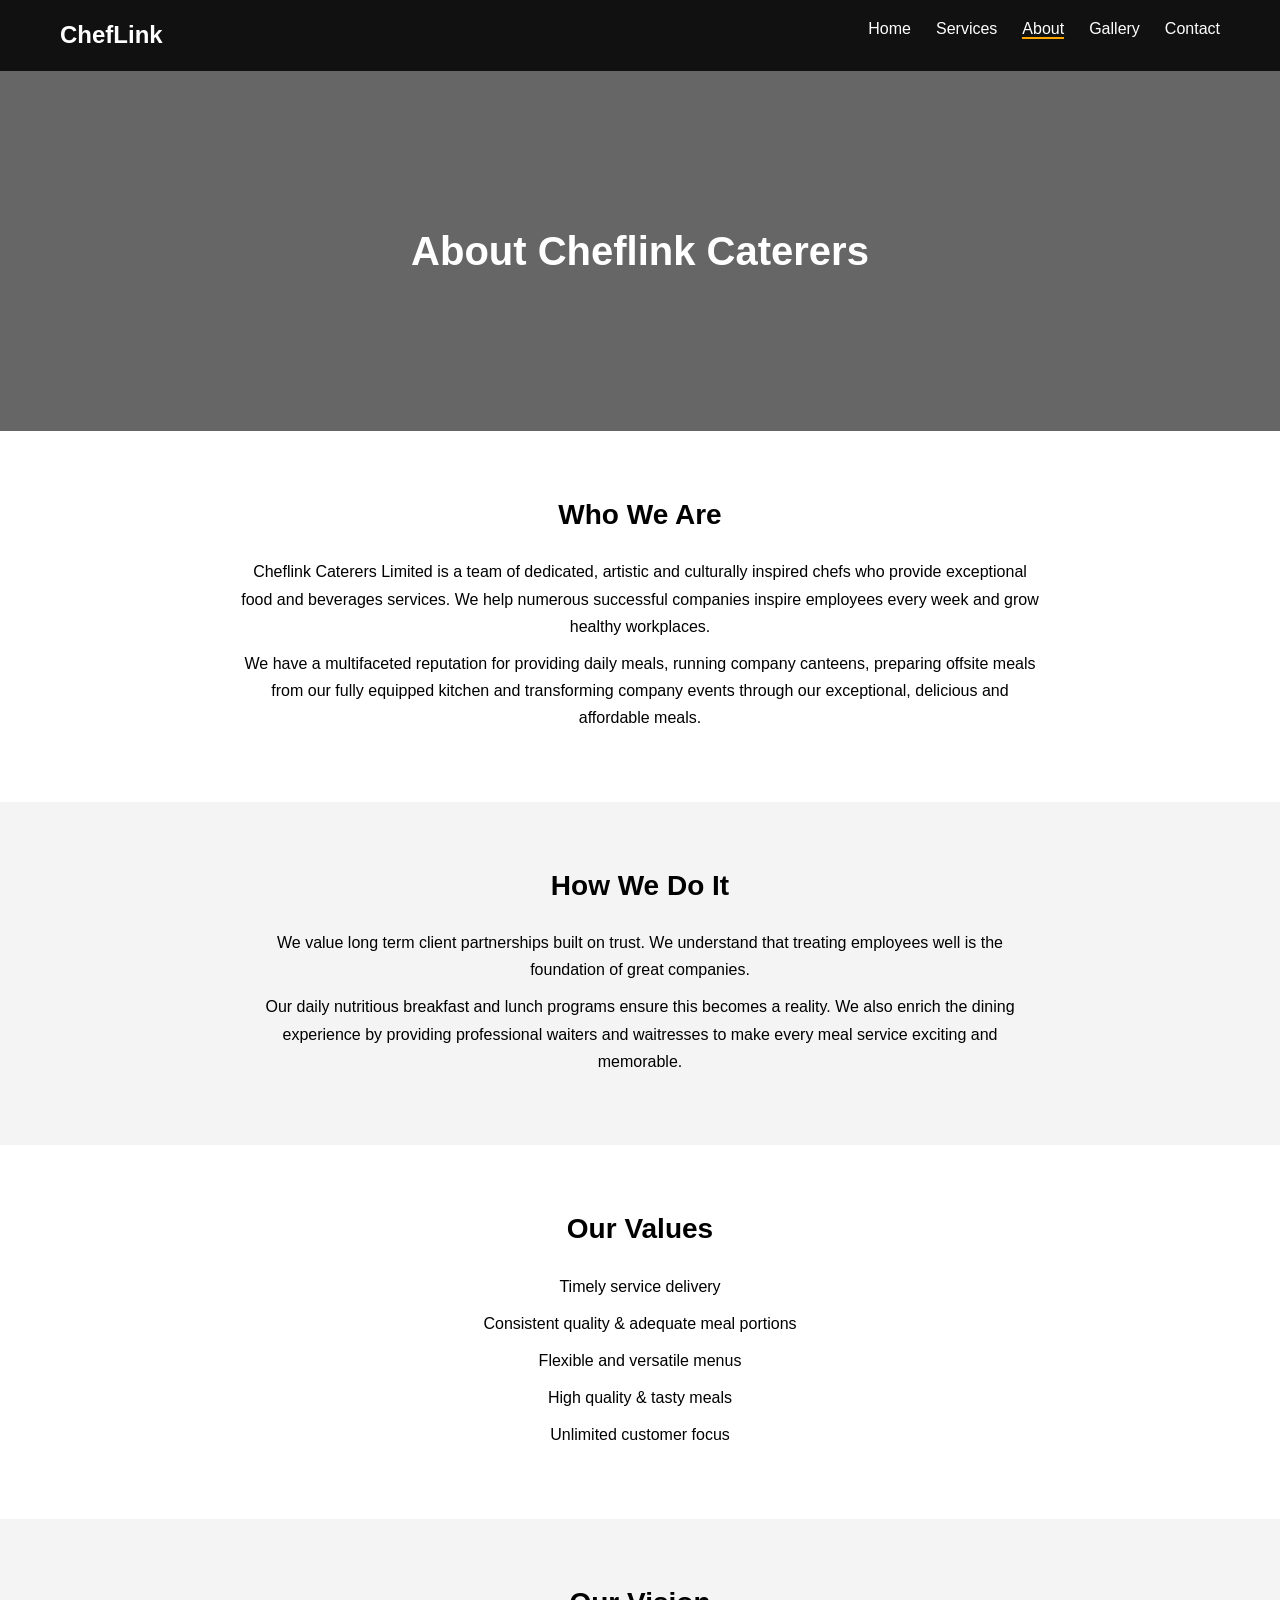
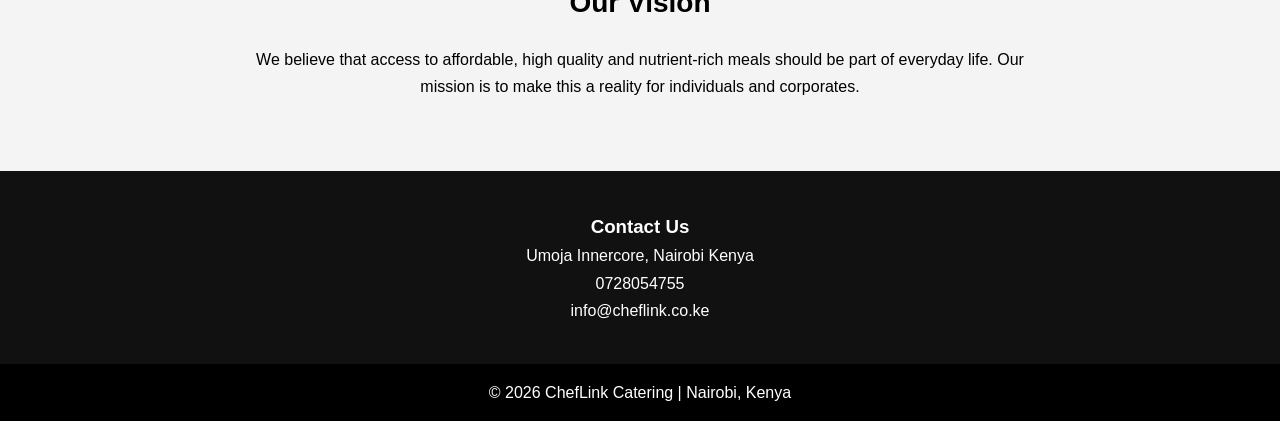
==== about.html @ dead9a19 "services site" ====
<!DOCTYPE html>
<html lang="en">
<head>
  <meta charset="UTF-8">
  <meta name="viewport" content="width=device-width, initial-scale=1.0">
  <title>About Cheflink Caterers</title>
  <link rel="stylesheet" href="about.css">
</head>
<body>

<!-- NAVBAR -->
<header>
  <nav class="navbar">
    <h1 class="logo">ChefLink</h1>
    <ul class="nav-links">
      <li><a href="index.html">Home</a></li>
      <li><a href="#">Services</a></li>
      <li><a href="about.html" class="active">About</a></li>
      <li><a href="#">Gallery</a></li>
      <li><a href="#">Contact</a></li>
    </ul>
  </nav>
</header>

<!-- HERO -->
<section class="hero">
  <div class="overlay">
    <h1>About Cheflink Caterers</h1>
  </div>
</section>

<!-- WHO WE ARE -->
<section class="section">
  <h2>Who We Are</h2>
  <p>
    Cheflink Caterers Limited is a team of dedicated, artistic and culturally inspired chefs who provide 
    exceptional food and beverages services. We help numerous successful companies inspire employees 
    every week and grow healthy workplaces.
  </p>

  <p>
    We have a multifaceted reputation for providing daily meals, running company canteens, preparing 
    offsite meals from our fully equipped kitchen and transforming company events through our 
    exceptional, delicious and affordable meals.
  </p>
</section>

<!-- HOW WE DO IT -->
<section class="section grey">
  <h2>How We Do It</h2>
  <p>
    We value long term client partnerships built on trust. We understand that treating employees well 
    is the foundation of great companies.
  </p>

  <p>
    Our daily nutritious breakfast and lunch programs ensure this becomes a reality. We also enrich 
    the dining experience by providing professional waiters and waitresses to make every meal service 
    exciting and memorable.
  </p>
</section>

<!-- VALUES -->
<section class="section">
  <h2>Our Values</h2>
  <ul class="values">
    <li>Timely service delivery</li>
    <li>Consistent quality & adequate meal portions</li>
    <li>Flexible and versatile menus</li>
    <li>High quality & tasty meals</li>
    <li>Unlimited customer focus</li>
  </ul>
</section>

<!-- VISION -->
<section class="section grey">
  <h2>Our Vision</h2>
  <p>
    We believe that access to affordable, high quality and nutrient-rich meals should be part of everyday life.
    Our mission is to make this a reality for individuals and corporates.
  </p>
</section>

<!-- CONTACT STRIP -->
<section class="contact-strip">
  <h3>Contact Us</h3>
  <p>Umoja Innercore, Nairobi Kenya</p>
  <p>0728054755</p>
  <p>info@cheflink.co.ke</p>
</section>

<!-- FOOTER -->
<footer>
  <p>© 2026 ChefLink Catering | Nairobi, Kenya</p>
</footer>

</body>
</html>
---- about.css ----
* {
  margin: 0;
  padding: 0;
  box-sizing: border-box;
  font-family: Arial, sans-serif;
}

body {
  line-height: 1.7;
}

/* NAVBAR */
.navbar {
  display: flex;
  justify-content: space-between;
  padding: 15px 60px;
  background: #111;
  color: white;
}

.nav-links {
  display: flex;
  list-style: none;
}

.nav-links li {
  margin-left: 25px;
}

.nav-links a {
  color: white;
  text-decoration: none;
}

.nav-links .active {
  border-bottom: 2px solid orange;
}

/* HERO */
.hero {
  height: 40vh;
  background: url("https://via.placeholder.com/1500") center/cover no-repeat;
  position: relative;
}

.overlay {
  background: rgba(0,0,0,0.6);
  height: 100%;
  display: flex;
  justify-content: center;
  align-items: center;
}

.overlay h1 {
  color: white;
  font-size: 40px;
}

/* SECTIONS */
.section {
  padding: 60px 80px;
  text-align: center;
}

.section h2 {
  margin-bottom: 20px;
  font-size: 28px;
}

.section p {
  max-width: 800px;
  margin: 10px auto;
}

.grey {
  background: #f4f4f4;
}

/* VALUES */
.values {
  list-style: none;
}

.values li {
  margin: 10px 0;
}

/* CONTACT STRIP */
.contact-strip {
  background: #111;
  color: white;
  text-align: center;
  padding: 40px;
}

/* FOOTER */
footer {
  background: black;
  color: white;
  text-align: center;
  padding: 15px;
}
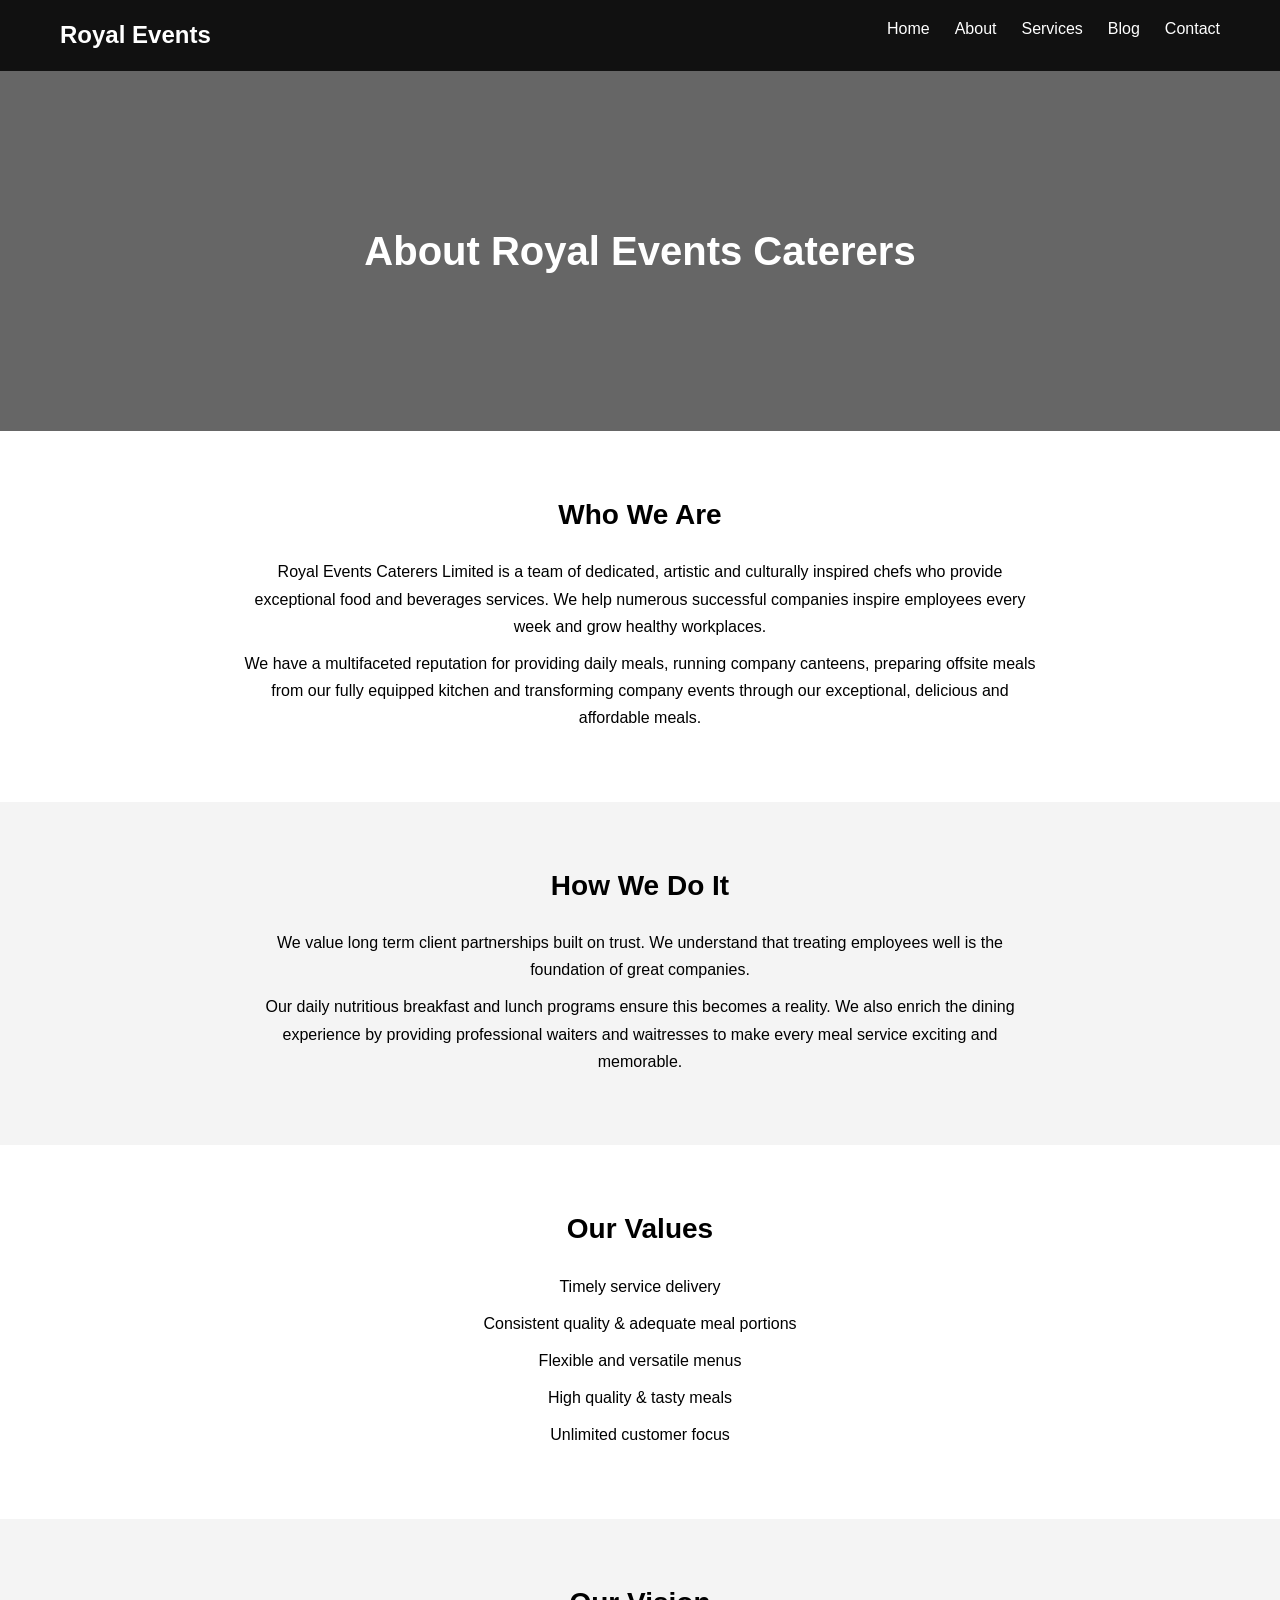
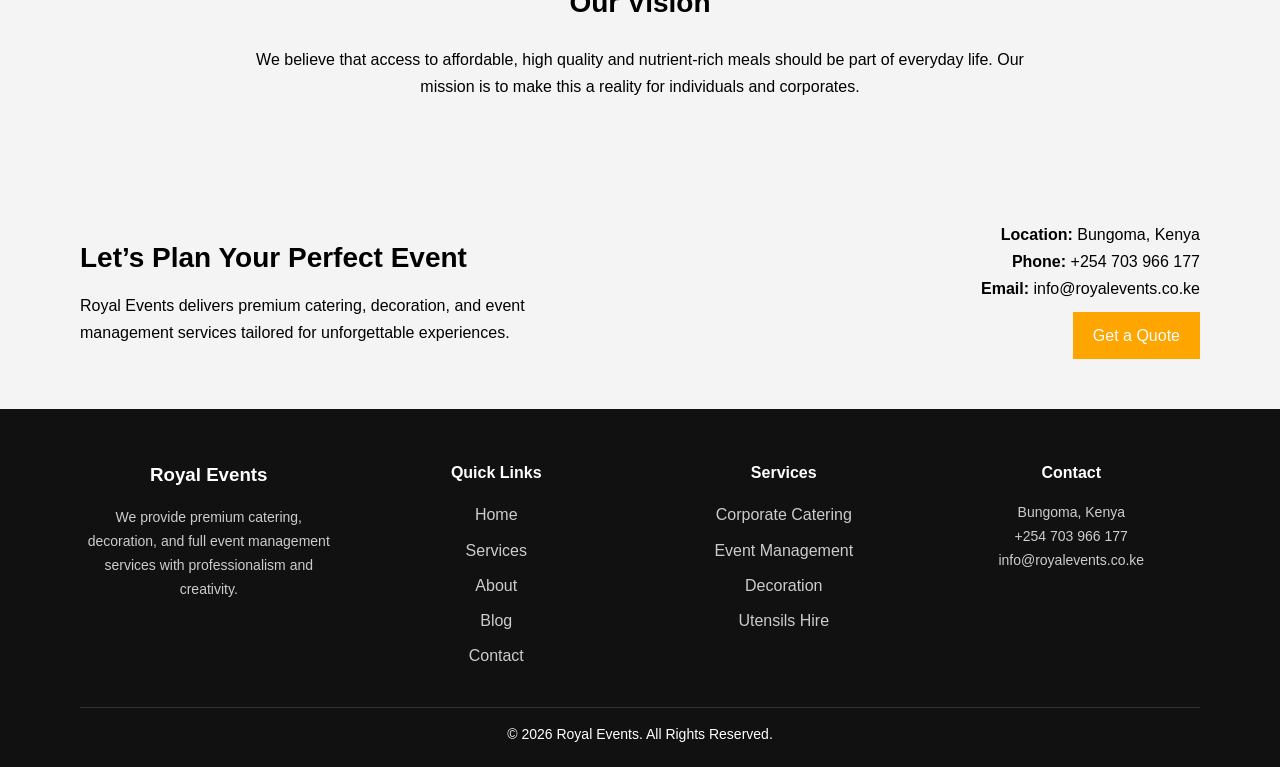
==== commit 4f04863f: "contact web page completion" ====
--- a/about.html
+++ b/about.html
@@ -3,21 +3,22 @@
 <head>
   <meta charset="UTF-8">
   <meta name="viewport" content="width=device-width, initial-scale=1.0">
-  <title>About Cheflink Caterers</title>
+  <title>About Royal Events Caterers</title>
   <link rel="stylesheet" href="about.css">
+  <link rel="stylesheet" href="footer.css">
 </head>
 <body>
 
 <!-- NAVBAR -->
 <header>
   <nav class="navbar">
-    <h1 class="logo">ChefLink</h1>
+    <h1 class="logo">Royal Events</h1>
     <ul class="nav-links">
       <li><a href="index.html">Home</a></li>
-      <li><a href="#">Services</a></li>
-      <li><a href="about.html" class="active">About</a></li>
-      <li><a href="#">Gallery</a></li>
-      <li><a href="#">Contact</a></li>
+      <li><a href="about.html">About</a></li>      
+      <li><a href="services.html">Services</a></li>
+      <li><a href="blog.html">Blog</a></li>
+      <li><a href="contact.html">Contact</a></li>
     </ul>
   </nav>
 </header>
@@ -25,7 +26,7 @@
 <!-- HERO -->
 <section class="hero">
   <div class="overlay">
-    <h1>About Cheflink Caterers</h1>
+    <h1>About Royal Events Caterers</h1>
   </div>
 </section>
 
@@ -33,7 +34,7 @@
 <section class="section">
   <h2>Who We Are</h2>
   <p>
-    Cheflink Caterers Limited is a team of dedicated, artistic and culturally inspired chefs who provide 
+    Royal Events Caterers Limited is a team of dedicated, artistic and culturally inspired chefs who provide 
     exceptional food and beverages services. We help numerous successful companies inspire employees 
     every week and grow healthy workplaces.
   </p>
@@ -81,18 +82,67 @@
   </p>
 </section>
 
-<!-- CONTACT STRIP -->
-<section class="contact-strip">
-  <h3>Contact Us</h3>
-  <p>Umoja Innercore, Nairobi Kenya</p>
-  <p>0728054755</p>
-  <p>info@cheflink.co.ke</p>
+<!-- CTA SECTION -->
+<section class="footer-cta">
+  <div class="cta-container">
+
+    <div class="cta-text">
+      <h2>Let’s Plan Your Perfect Event</h2>
+      <p>Royal Events delivers premium catering, decoration, and event management services tailored for unforgettable experiences.</p>
+    </div>
+
+    <div class="cta-info">
+      <p><strong>Location:</strong> Bungoma, Kenya</p>
+      <p><strong>Phone:</strong> +254 703 966 177</p>
+      <p><strong>Email:</strong> info@royalevents.co.ke</p>
+      <a href="contact.html" class="cta-btn">Get a Quote</a>
+    </div>
+
+  </div>
 </section>
 
-<!-- FOOTER -->
-<footer>
-  <p>© 2026 ChefLink Catering | Nairobi, Kenya</p>
+<!-- FOOTER SECTION -->
+<footer class="footer">
+  <div class="footer-container">
+
+    <div class="footer-box">
+      <h3>Royal Events</h3>
+      <p>We provide premium catering, decoration, and full event management services with professionalism and creativity.</p>
+    </div>
+
+    <div class="footer-box">
+      <h4>Quick Links</h4>
+      <ul>
+        <li><a href="index.html">Home</a></li>
+        <li><a href="services.html">Services</a></li>
+        <li><a href="about.html">About</a></li>
+        <li><a href="blog.html">Blog</a></li>
+        <li><a href="contact.html">Contact</a></li>
+      </ul>
+    </div>
+
+    <div class="footer-box">
+      <h4>Services</h4>
+      <ul>
+        <li><a href="services.html#corporate">Corporate Catering</a></li>
+        <li><a href="services.html#events">Event Management</a></li>
+        <li><a href="services.html#decor">Decoration</a></li>
+        <li><a href="services.html#utensils">Utensils Hire</a></li>
+      </ul>
+    </div>
+
+    <div class="footer-box">
+      <h4>Contact</h4>
+      <p>Bungoma, Kenya</p>
+      <p>+254 703 966 177</p>
+      <p>info@royalevents.co.ke</p>
+    </div>
+
+  </div>
+
+  <div class="footer-bottom">
+    <p>© 2026 Royal Events. All Rights Reserved.</p>
+  </div>
 </footer>
-
 </body>
 </html>
--- a/footer.css
+++ b/footer.css
@@ -0,0 +1,101 @@
+/* ===== CTA SECTION ===== */
+.footer-cta {
+  background: #f4f4f4;
+  padding: 50px 80px;
+}
+
+.cta-container {
+  display: flex;
+  justify-content: space-between;
+  align-items: center;
+  flex-wrap: wrap;
+}
+
+.cta-text {
+  max-width: 500px;
+}
+
+.cta-text h2 {
+  font-size: 28px;
+  margin-bottom: 10px;
+}
+
+.cta-info {
+  text-align: right;
+}
+
+.cta-btn {
+  display: inline-block;
+  margin-top: 10px;
+  padding: 10px 20px;
+  background: orange;
+  color: white;
+  text-decoration: none;
+}
+
+/* ===== FOOTER ===== */
+.footer {
+  background: #111;
+  color: white;
+  padding: 50px 80px 20px;
+}
+
+.footer-container {
+  display: grid;
+  grid-template-columns: repeat(4, 1fr);
+  gap: 30px;
+}
+
+.footer-box h3,
+.footer-box h4 {
+  margin-bottom: 15px;
+}
+
+.footer-box p {
+  font-size: 14px;
+  color: #ccc;
+}
+
+.footer-box ul {
+  list-style: none;
+}
+
+.footer-box ul li {
+  margin: 8px 0;
+}
+
+.footer-box ul li a {
+  color: #ccc;
+  text-decoration: none;
+}
+
+.footer-bottom {
+  text-align: center;
+  margin-top: 30px;
+  border-top: 1px solid #333;
+  padding-top: 15px;
+  font-size: 14px;
+}
+
+/* ===== RESPONSIVE ===== */
+@media (max-width: 900px) {
+  .cta-container {
+    flex-direction: column;
+    text-align: center;
+  }
+
+  .cta-info {
+    text-align: center;
+    margin-top: 20px;
+  }
+
+  .footer-container {
+    grid-template-columns: 1fr 1fr;
+  }
+}
+
+@media (max-width: 500px) {
+  .footer-container {
+    grid-template-columns: 1fr;
+  }
+}
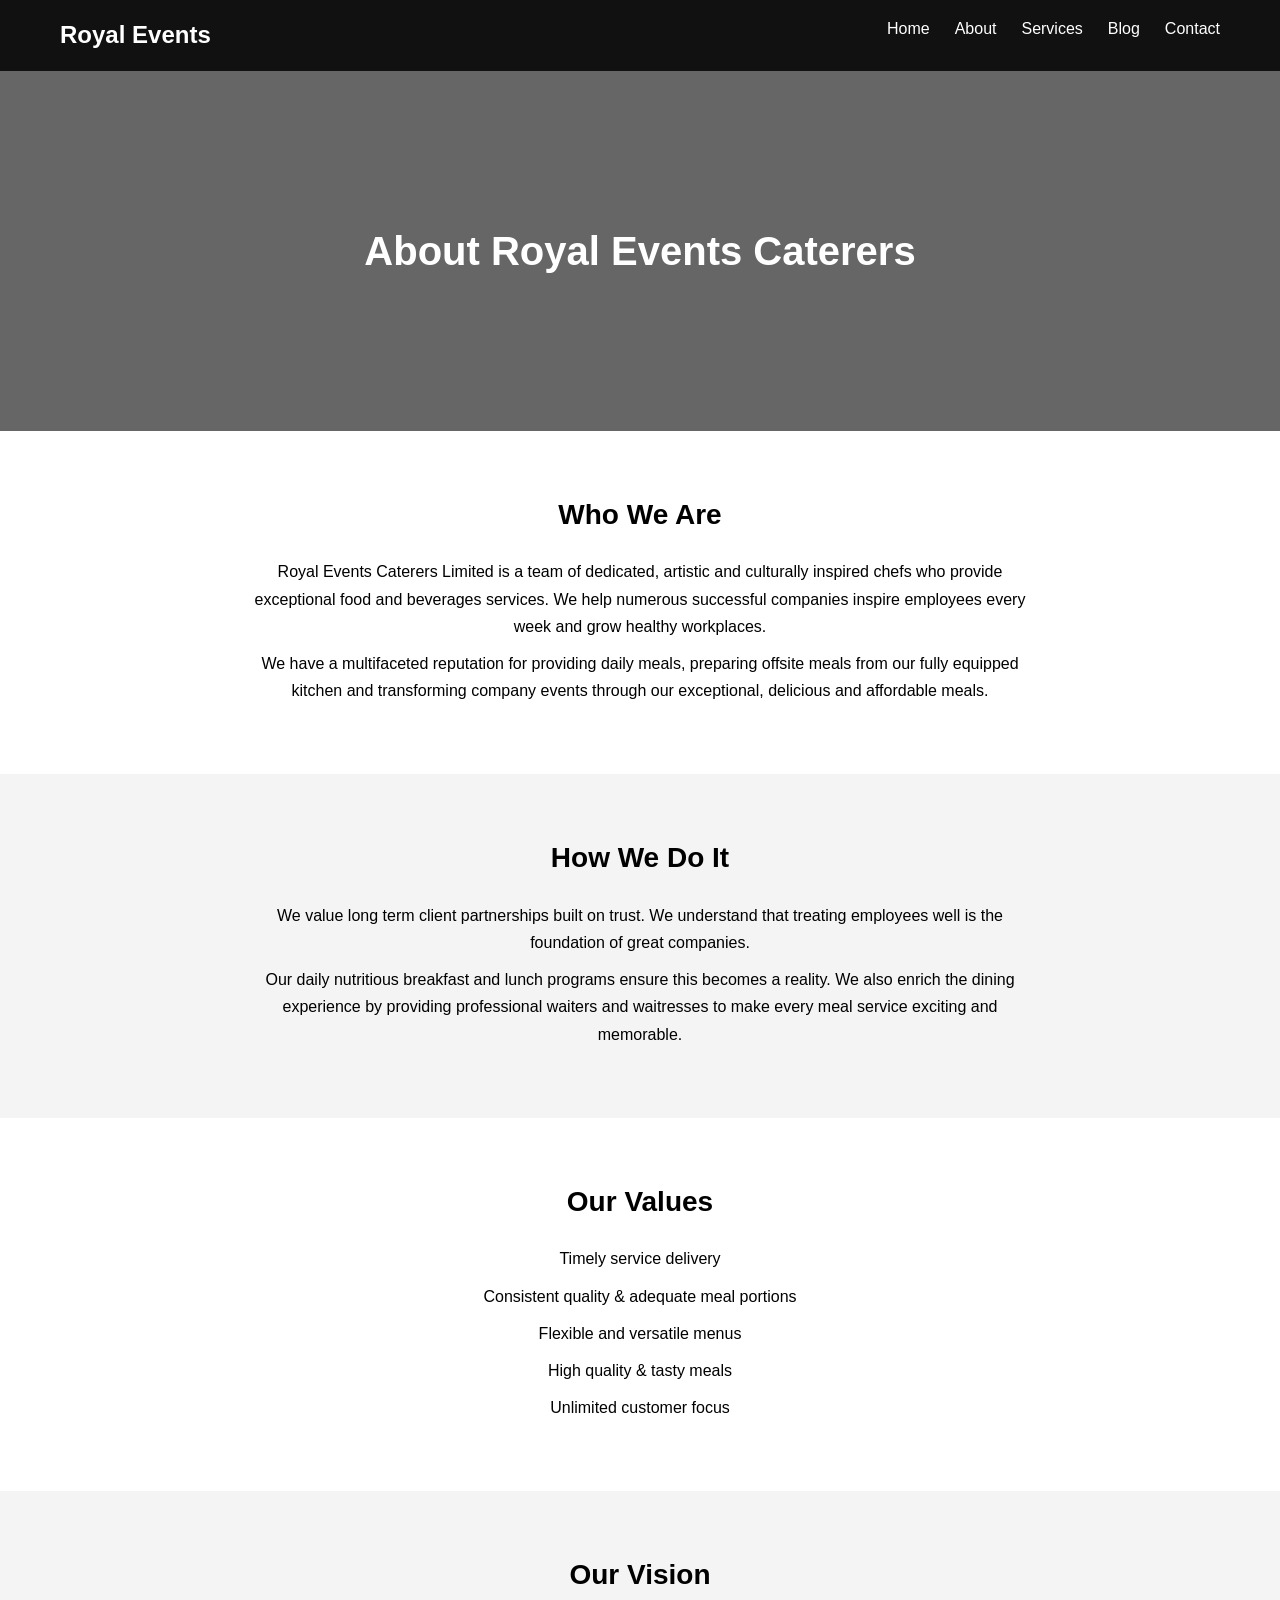
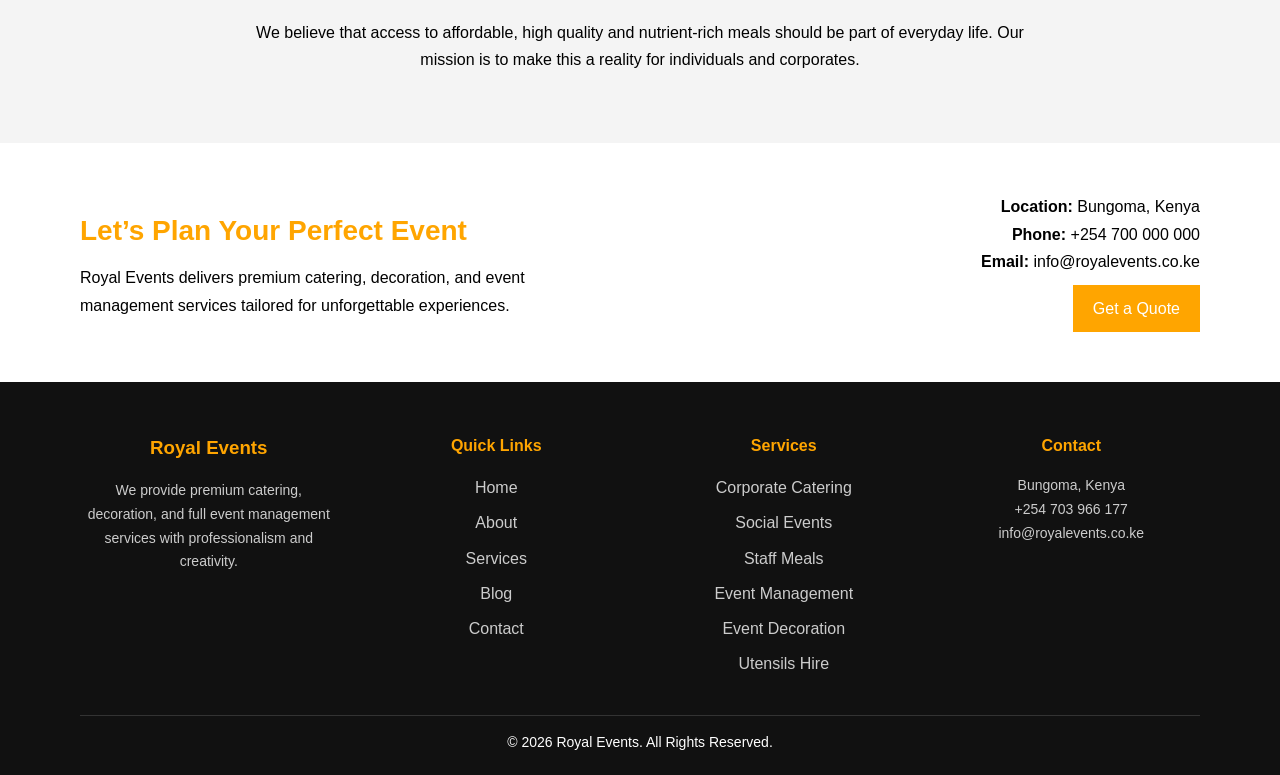
==== commit 8387b2ae: "hero styling finalisation" ====
--- a/about.html
+++ b/about.html
@@ -40,7 +40,7 @@
   </p>
 
   <p>
-    We have a multifaceted reputation for providing daily meals, running company canteens, preparing 
+    We have a multifaceted reputation for providing daily meals, preparing 
     offsite meals from our fully equipped kitchen and transforming company events through our 
     exceptional, delicious and affordable meals.
   </p>
@@ -93,7 +93,7 @@
 
     <div class="cta-info">
       <p><strong>Location:</strong> Bungoma, Kenya</p>
-      <p><strong>Phone:</strong> +254 703 966 177</p>
+      <p><strong>Phone:</strong> +254 700 000 000</p>
       <p><strong>Email:</strong> info@royalevents.co.ke</p>
       <a href="contact.html" class="cta-btn">Get a Quote</a>
     </div>
@@ -114,8 +114,8 @@
       <h4>Quick Links</h4>
       <ul>
         <li><a href="index.html">Home</a></li>
+        <li><a href="about.html">About</a></li>
         <li><a href="services.html">Services</a></li>
-        <li><a href="about.html">About</a></li>
         <li><a href="blog.html">Blog</a></li>
         <li><a href="contact.html">Contact</a></li>
       </ul>
@@ -124,10 +124,12 @@
     <div class="footer-box">
       <h4>Services</h4>
       <ul>
-        <li><a href="services.html#corporate">Corporate Catering</a></li>
-        <li><a href="services.html#events">Event Management</a></li>
-        <li><a href="services.html#decor">Decoration</a></li>
-        <li><a href="services.html#utensils">Utensils Hire</a></li>
+        <li><a href="corporatecatering.html">Corporate Catering</a></li>
+        <li><a href="socialevents.html">Social Events</a></li>
+        <li><a href="staffmeals.html">Staff Meals</a></li>
+        <li><a href="eventmanagement.html">Event Management</a></li>
+        <li><a href="eventdecoration.html">Event Decoration</a></li>
+        <li><a href="utensilsforhire.html">Utensils Hire</a></li>
       </ul>
     </div>
 
--- a/about.css
+++ b/about.css
@@ -39,7 +39,7 @@
 /* HERO */
 .hero {
   height: 40vh;
-  background: url("https://via.placeholder.com/1500") center/cover no-repeat;
+  background: url("https://images.unsplash.com/photo-1623475173140-ad2f0369ca92?q=80&w=1024&auto=format&fit=crop&ixlib=rb-4.1.0&ixid=M3wxMjA3fDB8MHxwaG90by1wYWdlfHx8fGVufDB8fHx8fA%3D%3D") center/cover no-repeat;
   position: relative;
 }
 
--- a/footer.css
+++ b/footer.css
@@ -1,6 +1,7 @@
 /* ===== CTA SECTION ===== */
 .footer-cta {
   background: #f4f4f4;
+  background: url("https://images.unsplash.com/photo-1750277117782-ff1b920db64e?q=80&w=2012&auto=format&fit=crop&ixlib=rb-4.1.0&ixid=M3wxMjA3fDB8MHxwaG90by1wYWdlfHx8fGVufDB8fHx8fA%3D%3D") center/cover no-repeat;
   padding: 50px 80px;
 }
 
@@ -18,6 +19,7 @@
 .cta-text h2 {
   font-size: 28px;
   margin-bottom: 10px;
+  color: orange;
 }
 
 .cta-info {
@@ -49,6 +51,7 @@
 .footer-box h3,
 .footer-box h4 {
   margin-bottom: 15px;
+  color:orange
 }
 
 .footer-box p {
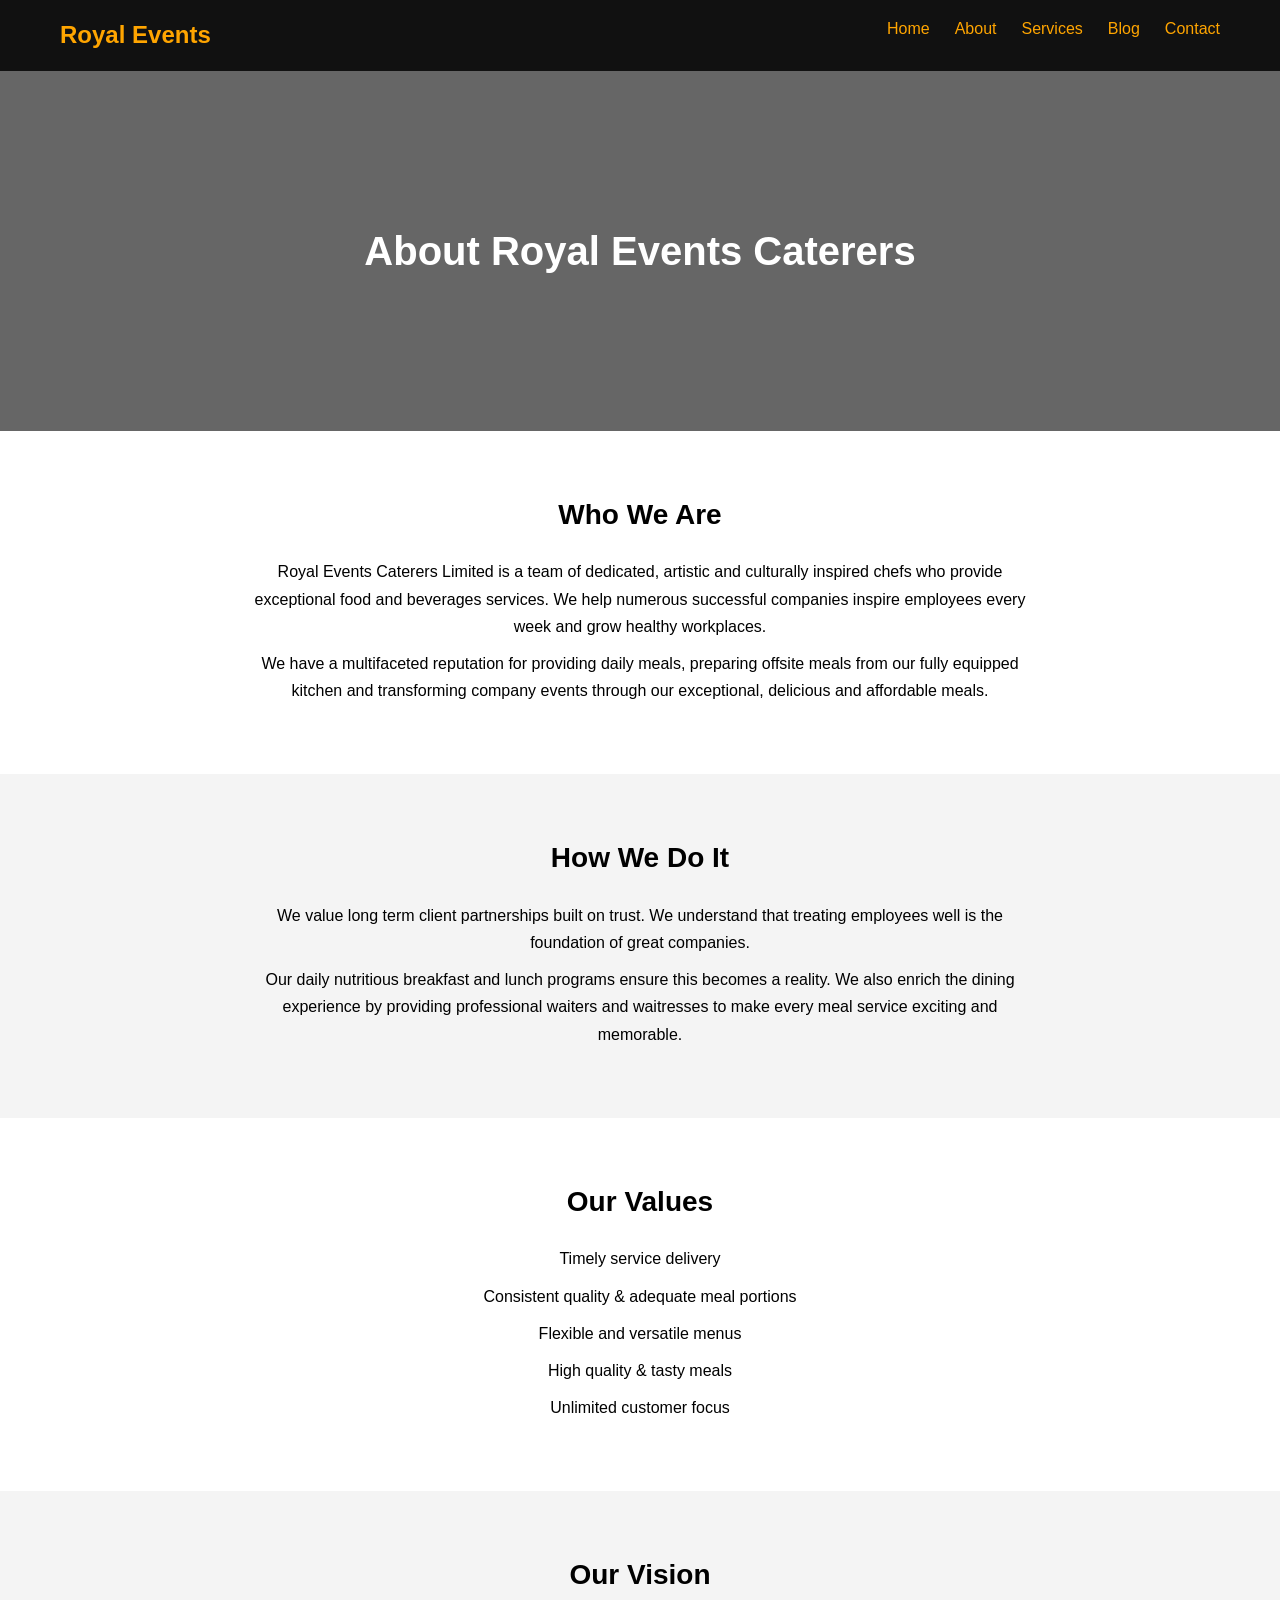
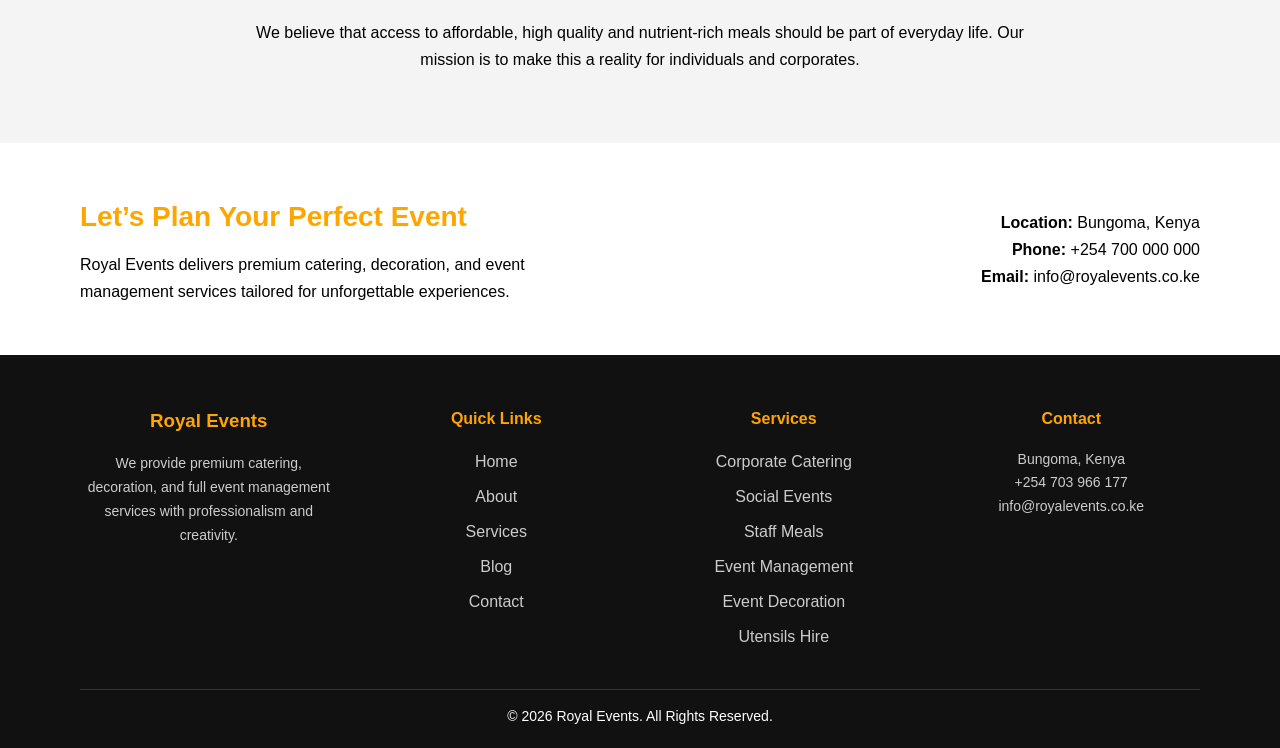
==== commit 5c8e0880: "creating links in the services" ====
--- a/about.html
+++ b/about.html
@@ -95,7 +95,6 @@
       <p><strong>Location:</strong> Bungoma, Kenya</p>
       <p><strong>Phone:</strong> +254 700 000 000</p>
       <p><strong>Email:</strong> info@royalevents.co.ke</p>
-      <a href="contact.html" class="cta-btn">Get a Quote</a>
     </div>
 
   </div>
--- a/about.css
+++ b/about.css
@@ -15,7 +15,7 @@
   justify-content: space-between;
   padding: 15px 60px;
   background: #111;
-  color: white;
+  color: orange;
 }
 
 .nav-links {
@@ -28,7 +28,7 @@
 }
 
 .nav-links a {
-  color: white;
+  color: orange;
   text-decoration: none;
 }
 
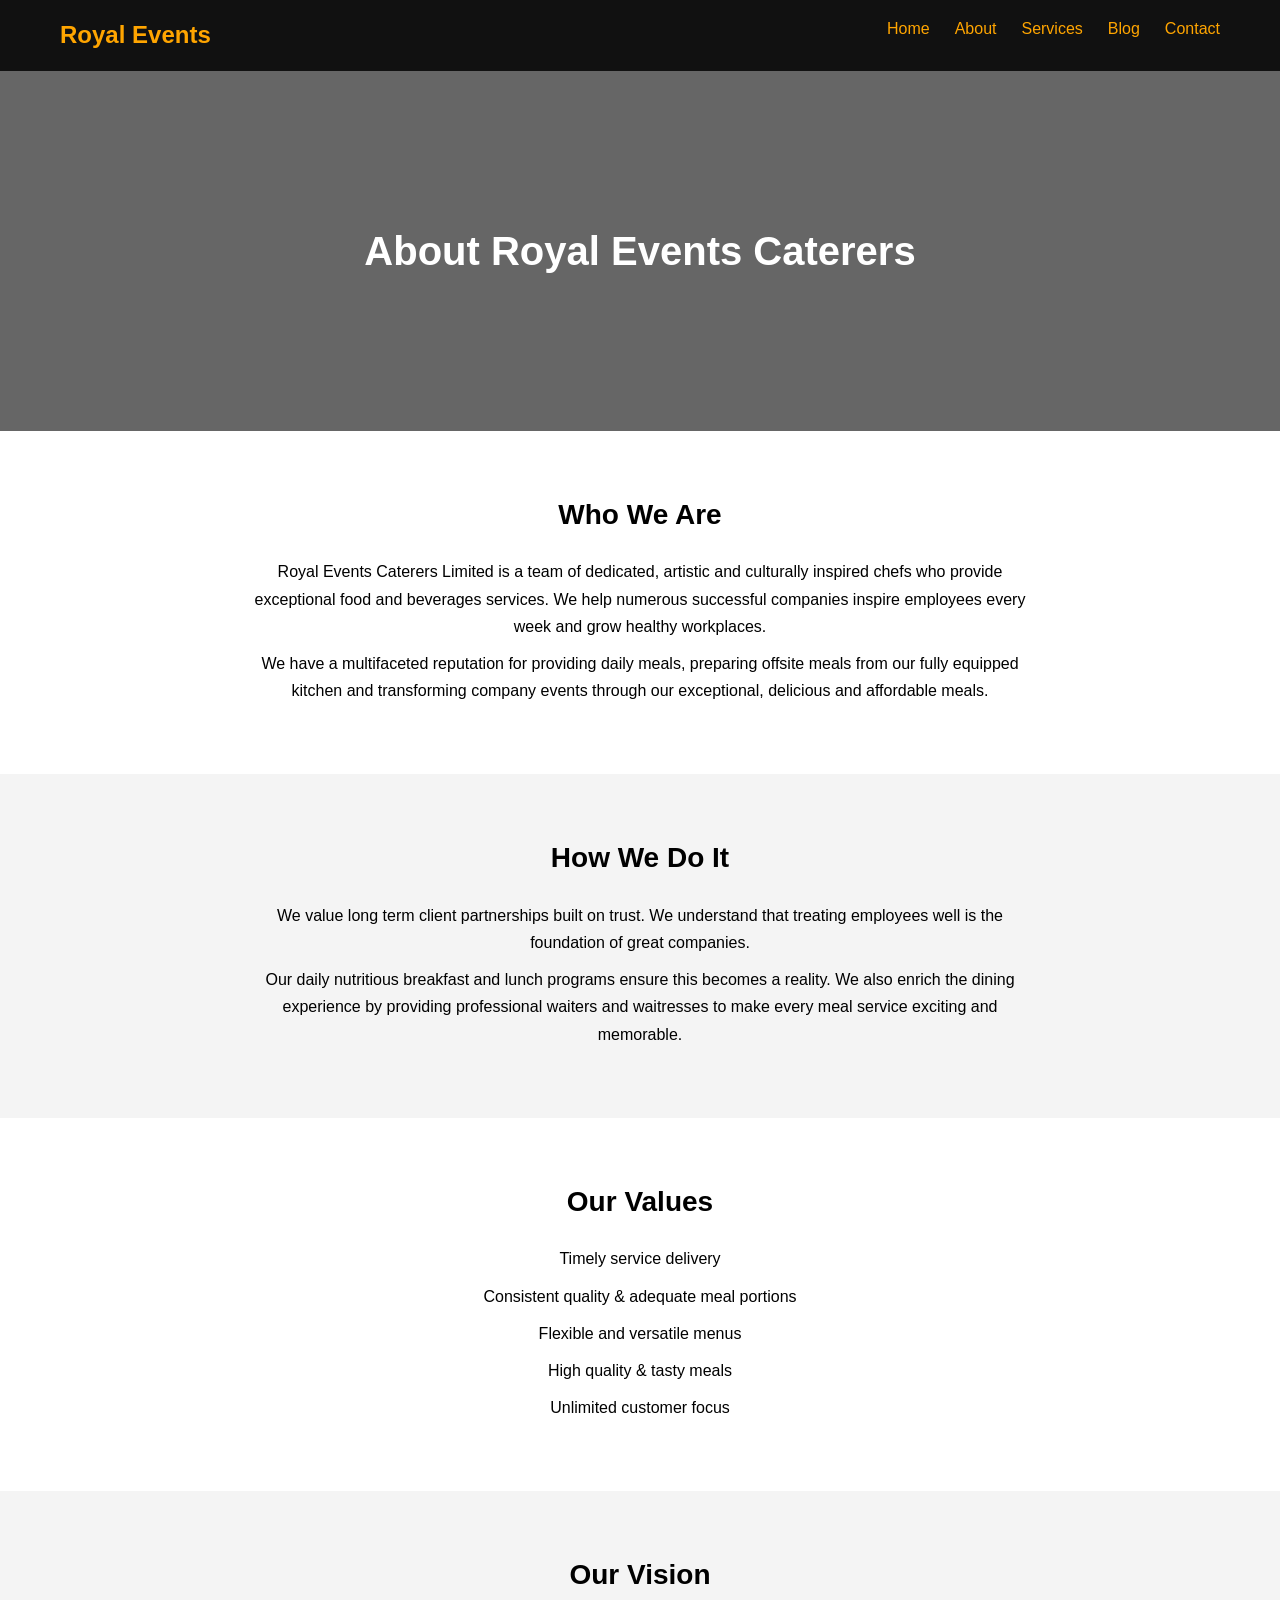
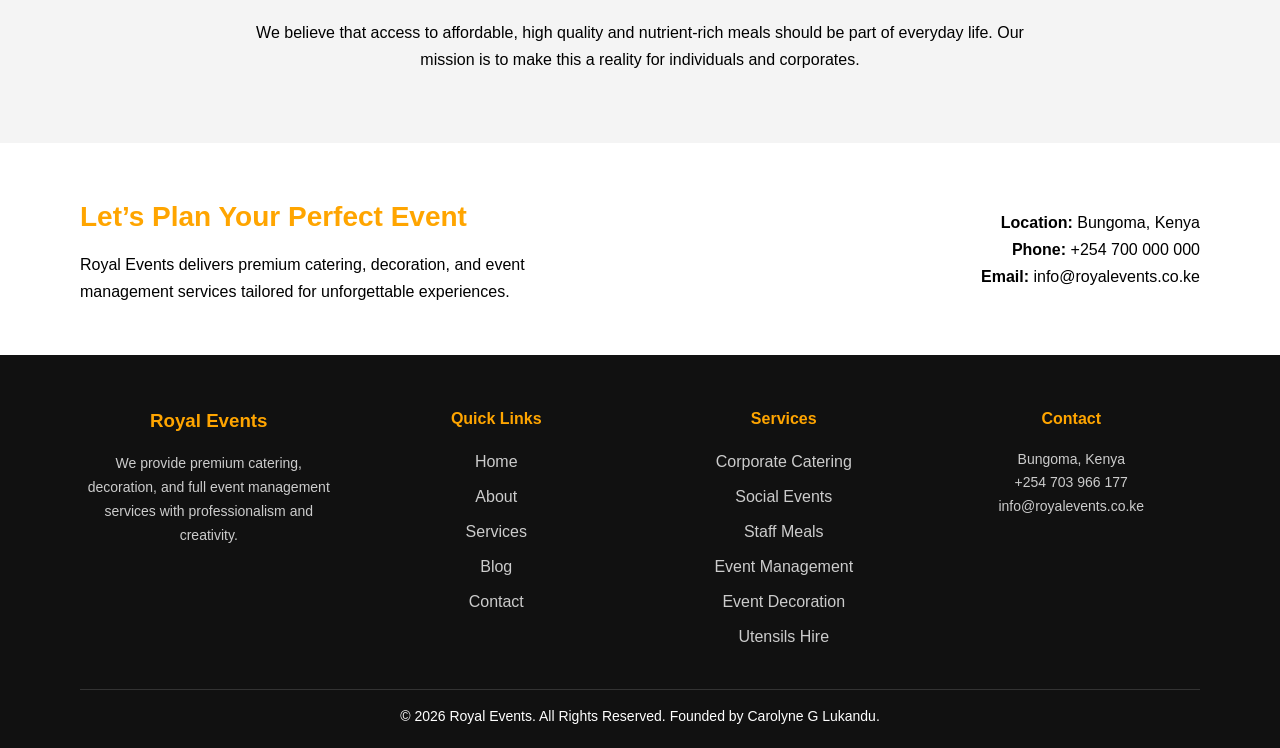
==== commit 2a22827b: "footer edit" ====
--- a/about.html
+++ b/about.html
@@ -142,7 +142,7 @@
   </div>
 
   <div class="footer-bottom">
-    <p>© 2026 Royal Events. All Rights Reserved.</p>
+    <p>© 2026 Royal Events. All Rights Reserved. Founded by Carolyne G Lukandu.</p>
   </div>
 </footer>
 </body>
